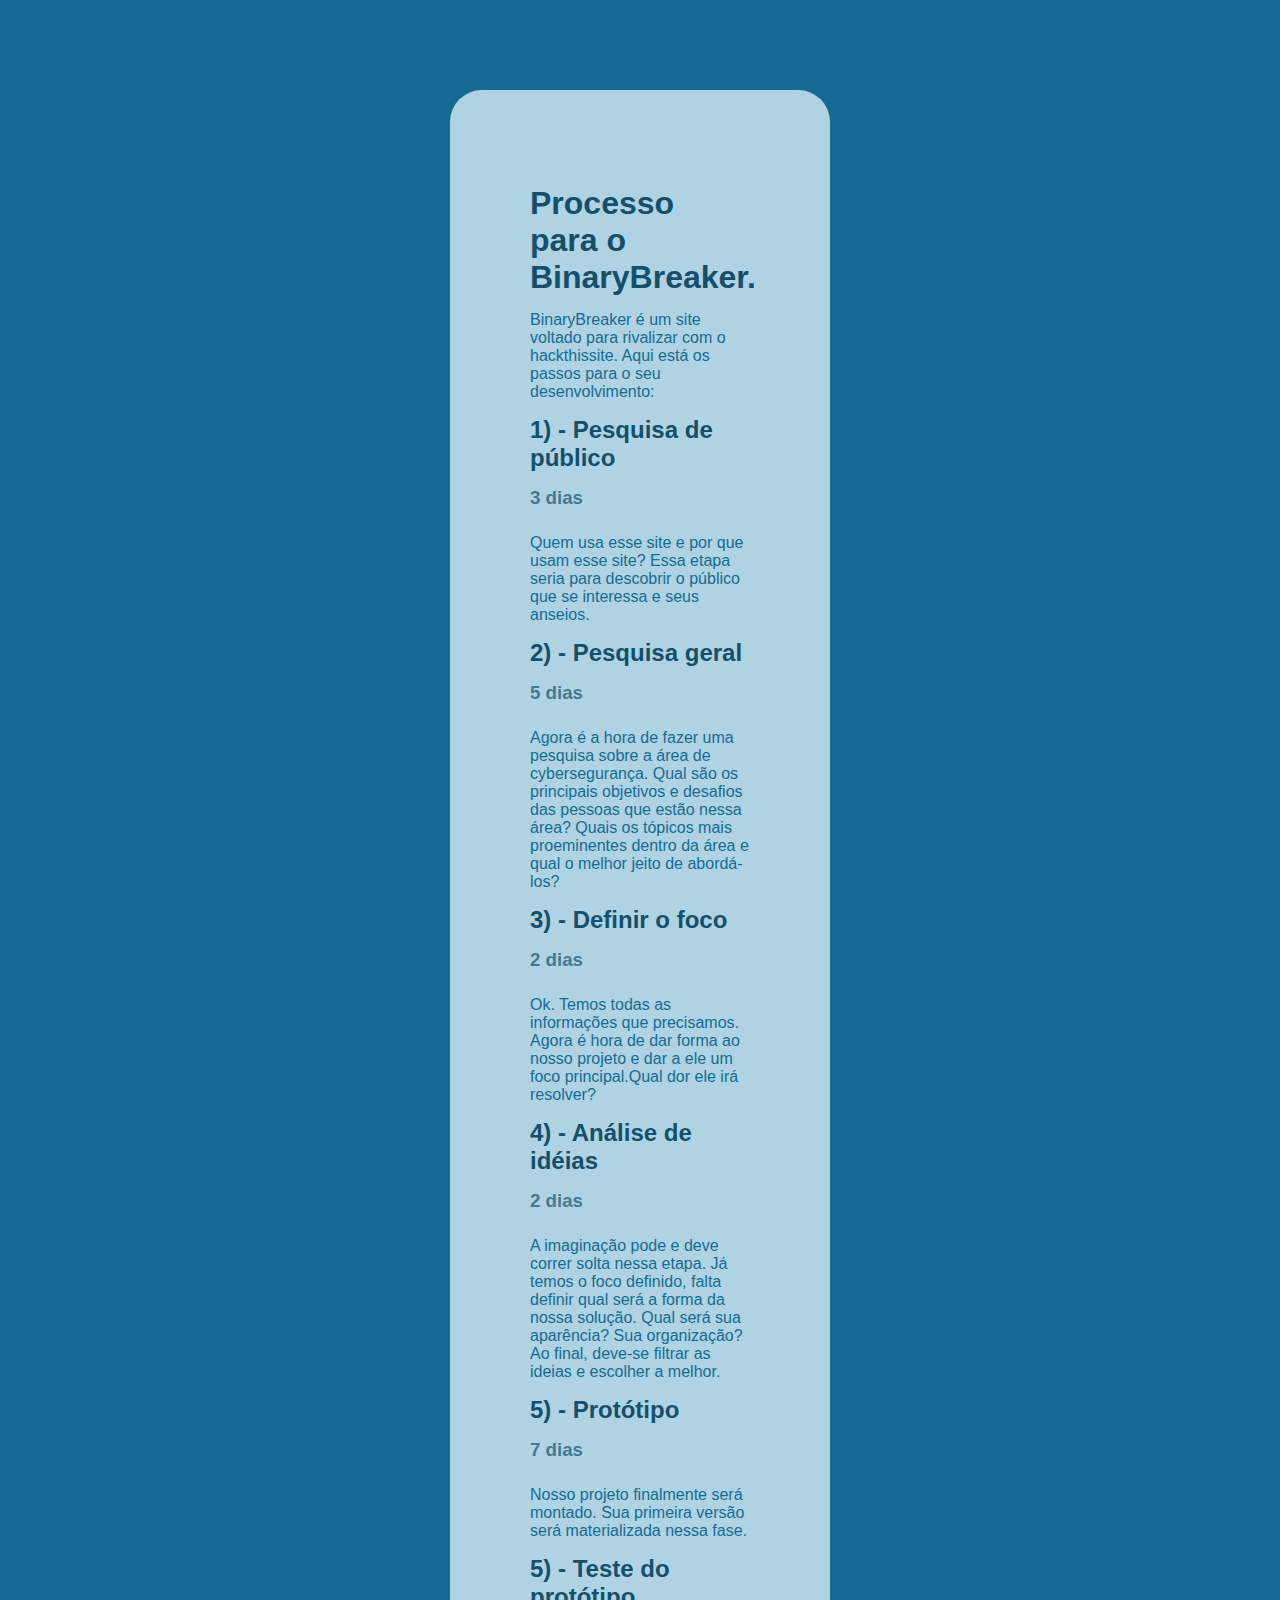
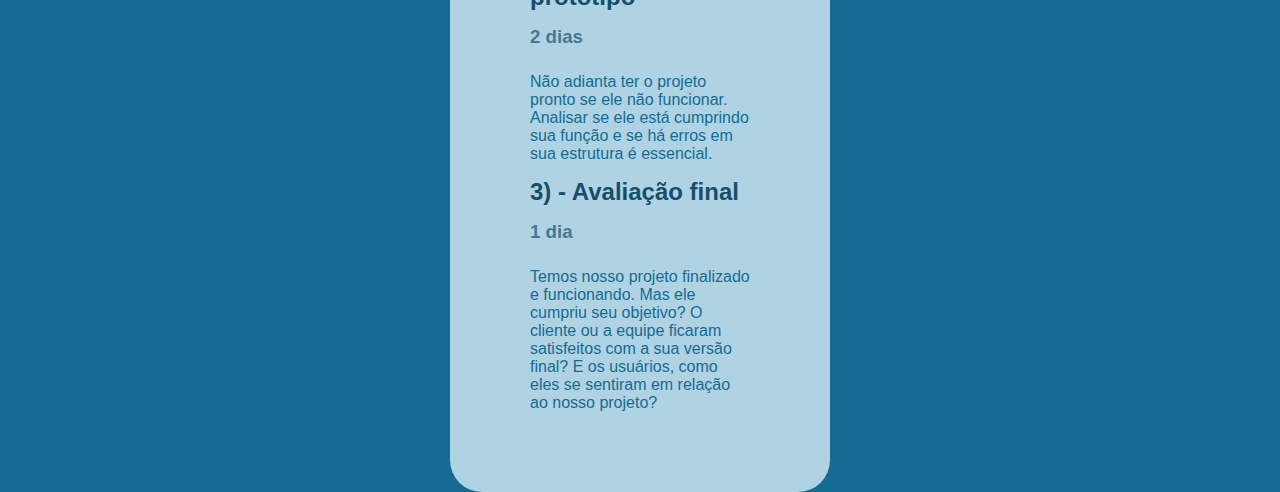
==== ex002/index.html @ d75ff92a "ex002" ====
<!DOCTYPE html>
<html lang="en">
<head>
    <meta charset="UTF-8">
    <meta http-equiv="X-UA-Compatible" content="IE=edge">
    <meta name="viewport" content="width=device-width, initial-scale=1.0">
    <title>Document</title>
    <link rel="stylesheet" href="style.css">
</head>
<body>
    <div>
        <h1>Processo para o BinaryBreaker. </h1>
        <p>BinaryBreaker é um site voltado para rivalizar com o hackthissite. Aqui está os passos para o seu desenvolvimento:</p>
        <h2>1) - Pesquisa de público</h2>
        <h3>3 dias</h3>
        <p>Quem usa esse site e por que usam esse site? Essa etapa seria para descobrir o público que se interessa e seus anseios.</p>
        <h2>2) - Pesquisa geral</h2>
        <h3>5 dias</h3>
        <p>Agora é a hora de fazer uma pesquisa sobre a área de cybersegurança. Qual são os principais objetivos e desafios das pessoas que estão nessa área? Quais os tópicos mais proeminentes dentro da área e qual o melhor jeito de abordá-los?</p>
        <h2>3) - Definir o foco</h2>
        <h3>2 dias</h3>
        <p>Ok. Temos todas as informações que precisamos. Agora é hora de dar forma ao nosso projeto e dar a ele um foco principal.Qual dor ele irá resolver?</p>
        <h2>4) - Análise de idéias</h2>
        <h3>2 dias</h3>
        <p>A imaginação pode e deve correr solta nessa etapa. Já temos o foco definido, falta definir qual será a forma da nossa solução. Qual será sua aparência? Sua organização? Ao final, deve-se filtrar as ideias e escolher a melhor.</p>
        <h2>5) - Protótipo</h2>
        <h3>7 dias</h3>
        <p>Nosso projeto finalmente será montado. Sua primeira versão será materializada nessa fase.</p>
        <h2>5) - Teste do protótipo</h2>
        <h3>2 dias</h3>
        <p>Não adianta ter o projeto pronto se ele não funcionar. Analisar se ele está cumprindo sua função e se há erros em sua estrutura é essencial.</p>
        <h2>3) - Avaliação final</h2>
        <h3>1 dia</h3>
        <p>Temos nosso projeto finalizado e funcionando. Mas ele cumpriu seu objetivo? O cliente ou a equipe ficaram satisfeitos com a sua versão final? E os usuários, como eles se sentiram em relação ao nosso projeto?</p>
    </div>
</body>
</html>
---- ex002/style.css ----
@charset "utf-8";
* {
    margin: 0;
    padding: 0;
    box-sizing: border-box;
}

body {
    height: 100vh;
    width: 100vw;
    max-height: 100vh;
    background-color: #146C94;
}

div {
    background-color: #AFD3E2;
    margin: 10vh 50vh;
    padding: 5rem;
    border-radius: 2rem;
    color: #146C94;
    font-family:'Lucida Sans', 'Lucida Sans Regular', 'Lucida Grande', 'Lucida Sans Unicode', Geneva, Verdana, sans-serif
}

div h1, h2 {
    padding: 15px 0;
    color: #14506c;
}

h3 {
    color: rgba(20, 80, 108, 0.7);
    padding-bottom: 25px;
}

a {
    text-decoration-line: underline;
    color: #14506c;
}

a:hover {
    color: #FF55BB;
}
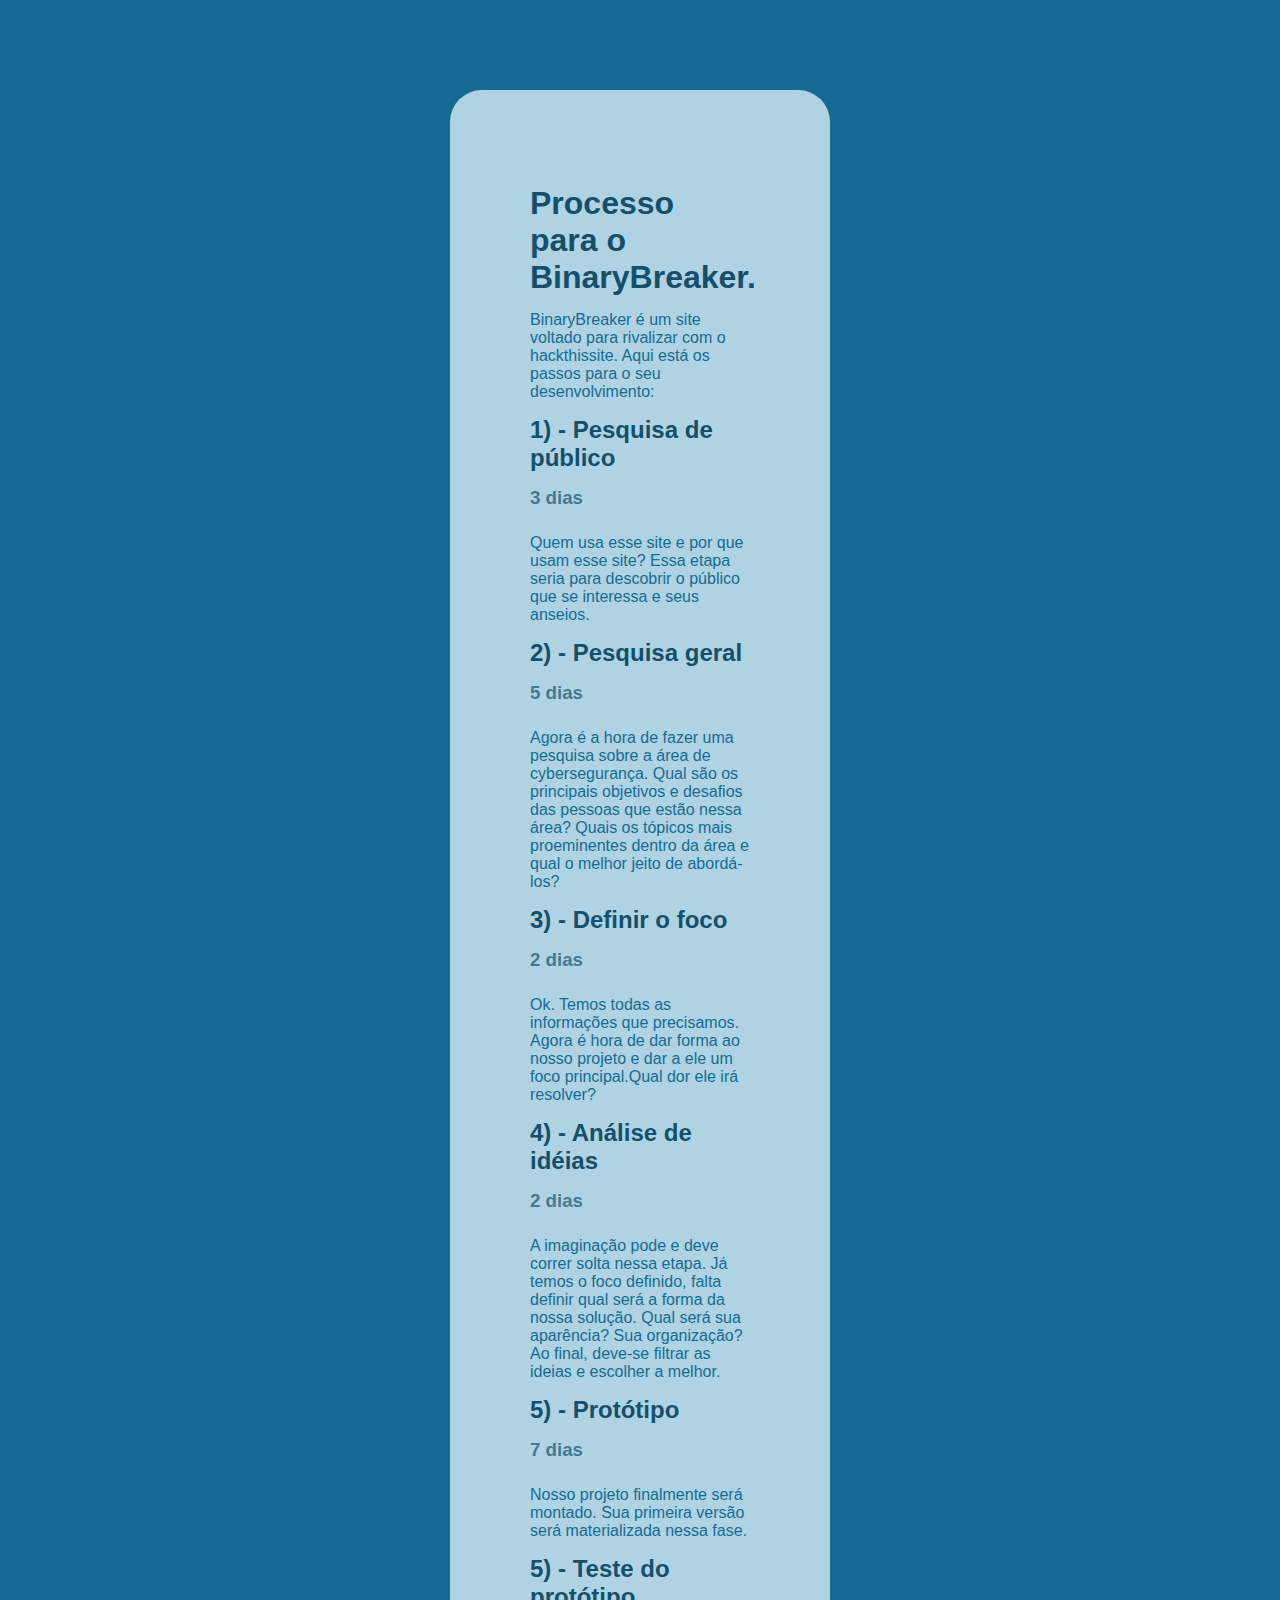
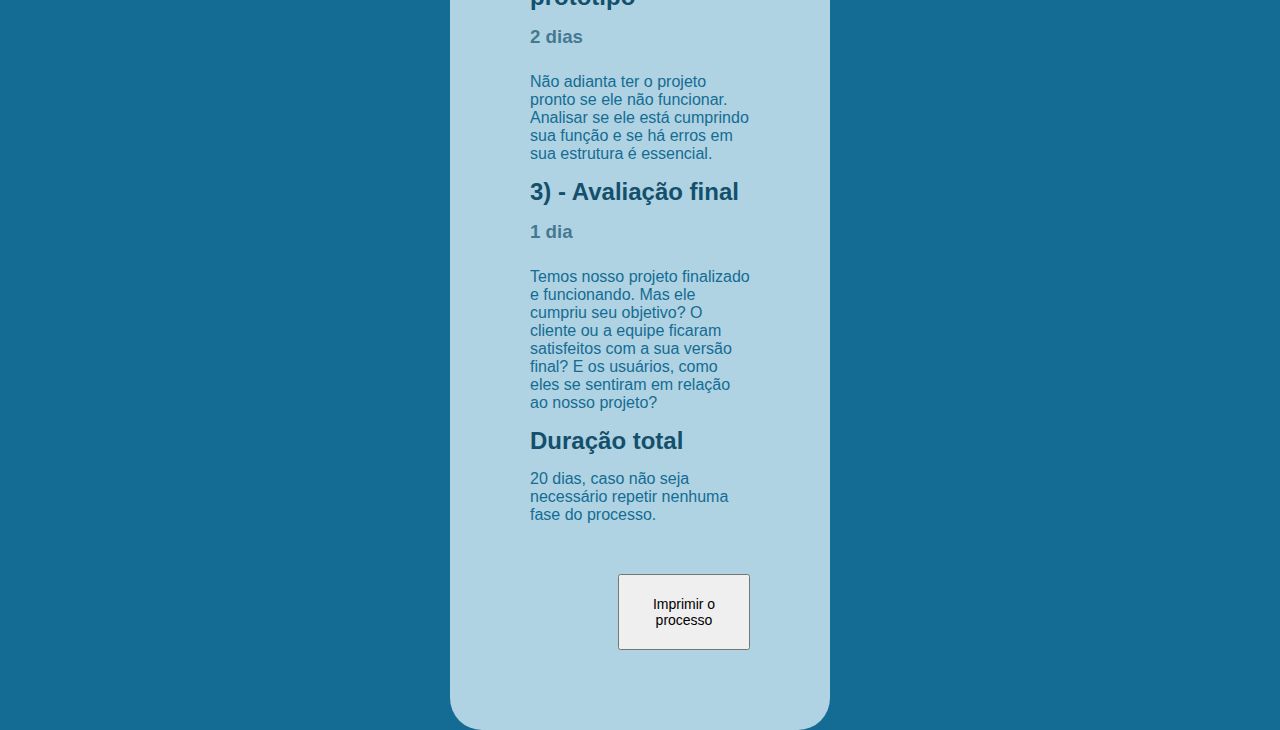
==== commit 398d8e6f: "add pdf" ====
--- a/ex002/index.html
+++ b/ex002/index.html
@@ -32,6 +32,11 @@
         <h2>3) - Avaliação final</h2>
         <h3>1 dia</h3>
         <p>Temos nosso projeto finalizado e funcionando. Mas ele cumpriu seu objetivo? O cliente ou a equipe ficaram satisfeitos com a sua versão final? E os usuários, como eles se sentiram em relação ao nosso projeto?</p>
+        <h2>Duração total</h2>
+        <p>20 dias, caso não seja necessário repetir nenhuma fase do processo.</p>
+        <a href="./pdf.pdf" download="processo.pdf">
+        <button >Imprimir o processo</button>
+        </a>
     </div>
 </body>
 </html>--- a/ex002/style.css
+++ b/ex002/style.css
@@ -38,4 +38,11 @@
 
 a:hover {
     color: #FF55BB;
+}
+
+button {
+    font-size: 14px;
+    padding: 20px;
+    margin-left: 40%;
+    margin-top: 50px;
 }